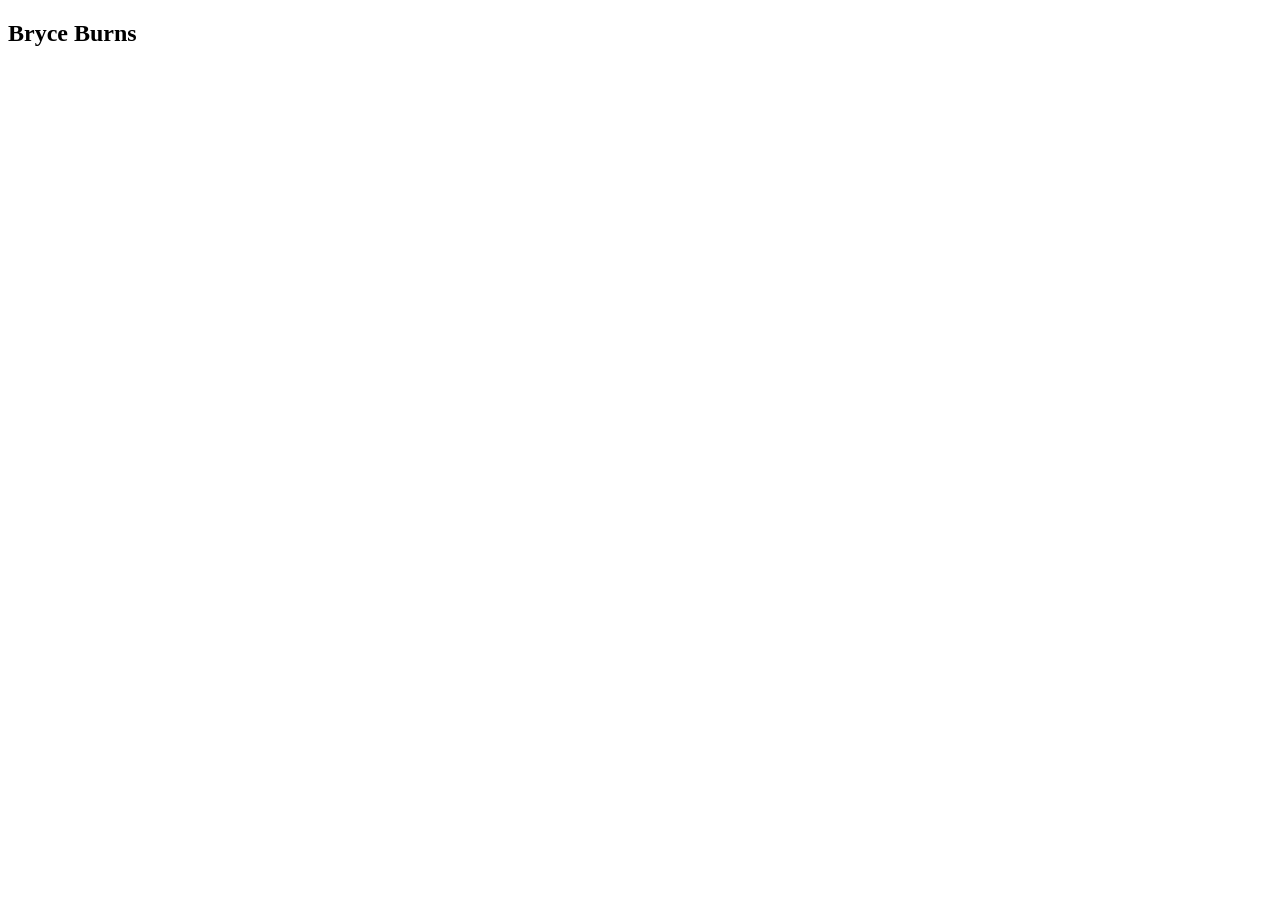
==== index.html @ 5e78cf61 "Initial commit" ====
<!doctype html>

<html lang="en">

<head>
  <meta charset="utf-8">

  <title>Personal Portfolio | Bryce Burns</title>
  <meta name="description" content="A personal portfolio for Bryce Burns">
  <meta name="author" content="Bryce Burns">
</head>

<body>
    <nav>
  <h1 id="homepage">Bryce Burns</h1>


  </nav>
</body>

</html>
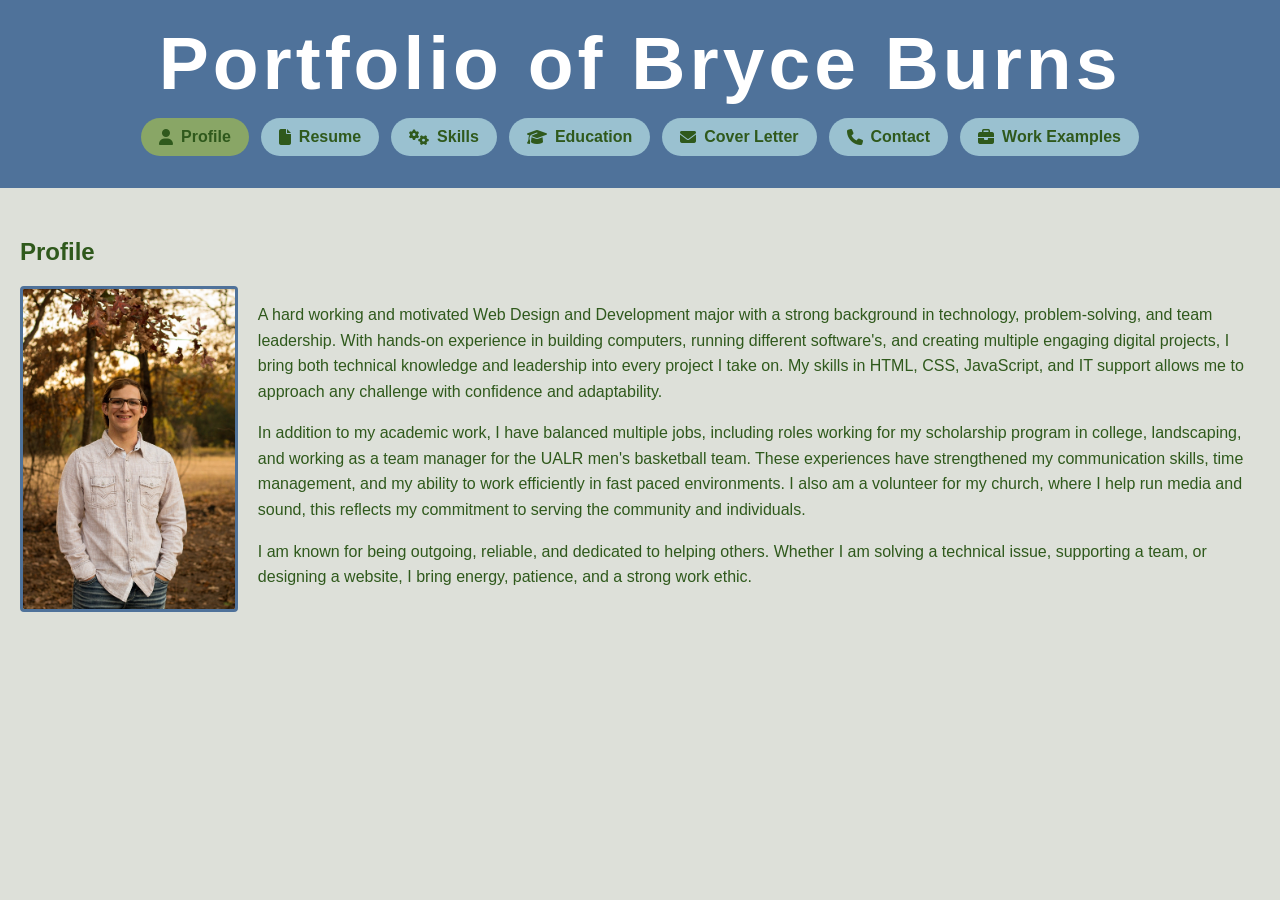
==== commit 5d703610: "push" ====
--- a/index.html
+++ b/index.html
@@ -1,21 +1,48 @@
-<!doctype html>
+<!DOCTYPE html>
+<html lang="en">
+<head>
+    <meta charset="UTF-8">
+    <meta name="viewport" content="width=device-width, initial-scale=1.0">
+    <title>Portfolio of Bryce Burns</title>
+    <link rel="stylesheet" href="assets/css/style.css">
+    <link rel="stylesheet" href="https://cdnjs.cloudflare.com/ajax/libs/font-awesome/6.5.0/css/all.min.css">
 
-<html lang="en">
+</head>
+<body>
 
-<head>
-  <meta charset="utf-8">
+<header>
+    <h1>Portfolio of Bryce Burns</h1>
 
-  <title>Personal Portfolio | Bryce Burns</title>
-  <meta name="description" content="A personal portfolio for Bryce Burns">
-  <meta name="author" content="Bryce Burns">
-</head>
+   <nav>
+    <ul>
+        <li class="active"><a href="index.html"><i class="fa-solid fa-user"></i> Profile</a></li>
+        <li><a href="resume.html"><i class="fa-solid fa-file"></i> Resume</a></li>
+        <li><a href="softskills.html"><i class="fa-solid fa-gears"></i> Skills</a></li>
+        <li><a href="education.html"><i class="fa-solid fa-graduation-cap"></i> Education</a></li>
+        <li><a href="coverletter.html"><i class="fa-solid fa-envelope"></i> Cover Letter</a></li>
+        <li><a href="contact.html"><i class="fa-solid fa-phone"></i> Contact</a></li>
+        <li><a href="#"><i class="fa-solid fa-briefcase"></i> Work Examples</a></li>
+    </ul>
+</nav>
 
-<body>
-    <nav>
-  <h1 id="homepage">Bryce Burns</h1>
+</header>
 
 
-  </nav>
+<section class="profile-section">
+    <h2>Profile</h2>
+
+    <div class="profile-container">
+        <img src="assets/imgs/headshot.JPEG" alt="Profile Photo" class="profile-photo">
+
+        <div class="profile-text">
+            <p>A hard working and motivated Web Design and Development major with a strong background in technology, problem-solving, and team leadership. With hands-on experience in building computers, running different software's, and creating multiple engaging digital projects, I bring both technical knowledge and leadership into every project I take on. My skills in HTML, CSS, JavaScript, and IT support allows me to approach any challenge with confidence and adaptability.</p>
+
+            <p>In addition to my academic work, I have balanced multiple jobs, including roles working for my scholarship program in college, landscaping, and working as a team manager for the UALR men's  basketball team. These experiences have strengthened my communication skills, time management, and my ability to work efficiently in fast paced environments. I also am a volunteer for my church, where I help run media and sound, this reflects my commitment to serving the community and individuals.</p>
+
+            <p>I am known for being outgoing, reliable, and dedicated to helping others. Whether I am solving a technical issue, supporting a team, or designing a website, I bring energy, patience, and a strong work ethic.</p>
+        </div>
+    </div>
+</section>
+
 </body>
-
-</html>+</html>
--- a/assets/css/style.css
+++ b/assets/css/style.css
@@ -0,0 +1,461 @@
+/* body styles */
+body {
+    font-family: Arial, sans-serif;
+    margin: 0;
+    padding: 0;
+    background: #DDE0D9;
+    color: #2F591C;
+}
+
+header {
+    background: #4F729A;
+    color: white;
+    padding: 20px;
+}
+
+header h1 {
+    margin: 0;
+    text-align: center;
+    font-size: 75px;
+    letter-spacing: 0.25rem;
+}
+
+/* styling for nav */
+nav {
+    width: 100%;
+    display: flex;
+    justify-content: center;
+    position: sticky;
+    top: 0;
+    z-index: 1000;
+    background: #4F729A;
+    padding: 12px 0;
+}
+
+nav ul {
+    list-style: none;
+    margin: 0;
+    padding: 0;
+    display: flex;
+    gap: 12px;
+}
+
+nav li {
+    border-radius: 30px;
+    background: #9AC1D0;
+    transition: 0.25s ease;
+}
+
+nav li.active {
+    background: #89A666;
+}
+
+nav a {
+    display: flex;
+    align-items: center;
+    gap: 8px;
+    padding: 10px 18px;
+    text-decoration: none;
+    color: #2F591C;
+    font-weight: 600;
+    transition: 0.25s ease;
+}
+
+nav li:hover {
+    background: #89A666;
+    transform: translateY(-2px);
+}
+
+/* icon animations */
+nav i {
+    transition: 0.25s ease;
+}
+
+nav li:hover i {
+    color: #2F591C;
+    transform: scale(1.25);
+}
+
+main {
+    background: #DDE0D9;
+}
+
+/* profile for front page css */
+.profile-section {
+    padding: 30px 20px;
+}
+
+.profile-container {
+    display: flex;
+    margin-top: 20px;
+    gap: 20px;
+}
+
+.profile-photo {
+    width: 220px;
+    height: 320px;
+    object-fit: cover;
+    border-radius: 4px;
+    border: 3px solid #4F729A;
+}
+
+.profile-text p {
+    line-height: 1.6;
+    margin-bottom: 15px;
+}
+
+
+/* resume styling */
+.resume-content {
+    width: 80%;
+    max-width: 900px;
+    margin: 40px auto;
+    padding-bottom: 50px;
+}
+
+.resume-box {
+    background: #DDE0D9;
+    border: 2px solid #4F729A;
+    border-radius: 12px;
+    padding: 25px 35px;
+    box-shadow: 0px 4px 10px rgba(0,0,0,0.1);
+    width: 80%;
+    margin: 0 auto;
+    padding-bottom: 20px;
+}
+
+.resume-box h2, .resume-box h3 {
+    color: #2F591C;
+    border-bottom: 2px solid #89A666;
+    padding-bottom: 7px;
+    margin-bottom: 15px;
+    display: flex;
+    align-items: center;
+    gap: 10px;
+}
+
+.resume-box h4 {
+    margin-top: 18px;
+    color: #4F729A;
+}
+
+.resume-box ul {
+    margin-left: 20px;
+    margin-bottom: 15px;
+}
+
+.contact-info p, .contact-info a {
+    font-size: 1rem;
+    color: #2F591C;
+}
+
+.contact-info a {
+    text-decoration: none;
+    font-weight: bold;
+}
+
+.contact-info a:hover {
+    text-decoration: underline;
+}
+
+.download-links {
+    width: 100%;
+    background: #DDE0D9;
+    padding: 30px 0;
+    margin-top: 40px;
+    text-align: center;
+    border-top: 3px solid #89A666;
+}
+
+.download-links h2 {
+    color: #2F591C;
+    font-size: 1.8rem;
+    margin-bottom: 10px;
+    display: flex;
+    align-items: center;
+    justify-content: center;
+    gap: 10px;
+    border-bottom: none !important;
+}
+
+.download-links p {
+    color: #4F729A;
+    margin-bottom: 20px;
+    font-size: 1.1rem;
+}
+
+.download-buttons {
+    display: flex;
+    justify-content: center;
+    gap: 25px;
+}
+
+.download-btn {
+    background: #4F729A;
+    color: white;
+    padding: 12px 25px;
+    display: inline-flex;
+    align-items: center;
+    gap: 10px;
+    border-radius: 10px;
+    font-size: 1.1rem;
+    font-weight: bold;
+    text-decoration: none;
+    transition: 0.3s;
+}
+
+.download-btn:hover {
+    background: #89A666;
+    transform: scale(1.06);
+}
+
+.download-btn i {
+    color: white;
+}
+
+
+/* cover letter styling */
+
+.cover-letter-container {
+    width: 70%;
+    margin: 40px auto;
+    background: #ffffffd8;
+    padding: 30px;
+    border-radius: 12px;
+    box-shadow: 0 4px 12px rgba(0,0,0,0.1);
+}
+
+.cover-letter-container h2 {
+    text-align: center;
+    margin-bottom: 25px;
+    color: #2F591C;
+}
+
+.cover-letter-list {
+    list-style: none;
+    padding-left: 0;
+}
+
+.cover-letter-list li {
+    margin-bottom: 12px;
+    font-size: 1.05rem;
+}
+
+.cover-letter-list i {
+    color: #4F729A;
+    margin-right: 10px;
+}
+
+
+/* skills page css */
+
+.skills-page {
+    width: 90%;
+    max-width: 1100px;
+    margin: 30px auto 60px;
+    font-size: 1rem;
+    line-height: 1.6;
+}
+
+.written-skills-section h2,
+.soft-skills-section h2 {
+    display: flex;
+    align-items: center;
+    gap: 8px;
+    font-size: 1.8rem;
+    color: #2F591C;
+    border-bottom: 2px solid #89A666;
+    padding-bottom: 6px;
+    margin-bottom: 15px;
+}
+
+.writing-sample h3,
+.soft-skills-section h3 {
+    font-size: 1.3rem;
+    color: #4F729A;
+    margin-top: 20px;
+    margin-bottom: 6px;
+}
+
+.written-skills-section {
+    margin-top: 20px;
+    margin-bottom: 40px;
+}
+
+.writing-sample {
+    margin-top: 20px;
+    padding-top: 10px;
+    padding-bottom: 25px;
+    border-bottom: 1px solid #9AC1D0;
+}
+
+.writing-sample:last-of-type {
+    border-bottom: none;
+}
+
+.writing-description {
+    font-style: italic;
+    color: #2F591C;
+    margin-bottom: 12px;
+}
+
+.writing-body {
+    margin-top: 10px;
+}
+
+.writing-body h4 {
+    font-size: 1.2rem;
+    color: #2F591C;
+    margin-bottom: 4px;
+}
+
+.writing-body h5 {
+    font-size: 1.05rem;
+    color: #4F729A;
+    margin-top: 16px;
+    margin-bottom: 4px;
+}
+
+.writing-body ul {
+    padding-left: 1.2rem;
+    margin-top: 6px;
+    margin-bottom: 12px;
+}
+
+.writing-body li {
+    margin-bottom: 4px;
+}
+
+.soft-skills-section {
+    margin-top: 40px;
+    padding-top: 10px;
+}
+
+.soft-skill-item {
+    margin-top: 18px;
+}
+
+.soft-skill-item p {
+    margin-bottom: 8px;
+}
+
+.soft-skill-link {
+    display: inline-flex;
+    align-items: center;
+    gap: 6px;
+    text-decoration: none;
+    color: #4F729A;
+    font-weight: 600;
+    border-bottom: 1px solid #4F729A;
+    padding-bottom: 2px;
+}
+
+.soft-skill-link:hover {
+    color: #2F591C;
+    border-color: #2F591C;
+}
+
+.written-skills-section i,
+.soft-skills-section i {
+    color: #4F729A;
+}
+
+/* education page styles */
+
+.education-page {
+    width: 90%;
+    max-width: 1000px;
+    margin: 30px auto 60px;
+    line-height: 1.6;
+}
+
+.education-section h2 {
+    display: flex;
+    align-items: center;
+    gap: 8px;
+    font-size: 1.8rem;
+    color: #2F591C;
+    border-bottom: 2px solid #89A666;
+    padding-bottom: 6px;
+    margin-bottom: 20px;
+}
+
+.education-entry {
+    margin-bottom: 30px;
+}
+
+.education-entry h3 {
+    font-size: 1.3rem;
+    color: #4F729A;
+    margin-bottom: 6px;
+}
+
+.education-entry p {
+    margin: 4px 0;
+}
+
+.education-entry ul {
+    padding-left: 1.2rem;
+    margin-top: 8px;
+}
+
+.education-entry li {
+    margin-bottom: 4px;
+}
+
+/* contact info page */
+
+.contact-page {
+    width: 90%;
+    max-width: 900px;
+    margin: 30px auto 60px;
+    line-height: 1.6;
+    background: #DDE0D9;
+}
+
+.contact-section h2 {
+    display: flex;
+    align-items: center;
+    gap: 8px;
+    font-size: 1.8rem;
+    color: #2F591C;
+    border-bottom: 2px solid #89A666;
+    padding-bottom: 6px;
+    margin-bottom: 15px;
+}
+
+.contact-section i {
+    color: #4F729A;
+}
+
+.contact-intro {
+    margin-bottom: 20px;
+}
+
+.contact-items {
+    display: flex;
+    flex-direction: column;
+    gap: 12px;
+}
+
+.contact-row {
+    display: flex;
+    gap: 12px;
+    align-items: flex-start;
+}
+
+.contact-row i {
+    margin-top: 3px;
+}
+
+.contact-row a {
+    color: #4F729A;
+    text-decoration: none;
+    font-weight: 600;
+}
+
+.contact-row a:hover {
+    color: #2F591C;
+    text-decoration: underline;
+}
+
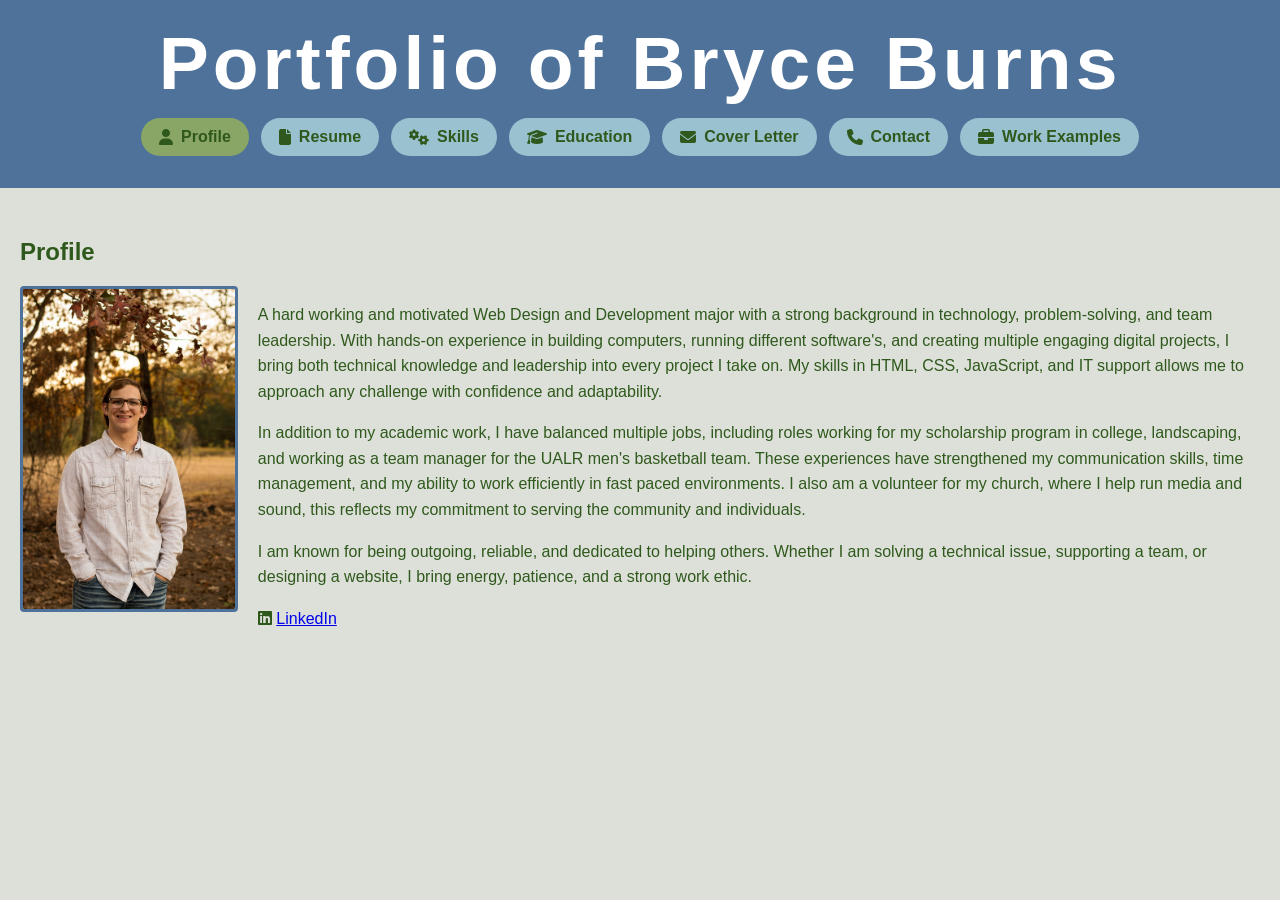
==== commit 424a7b8d: "addition" ====
--- a/index.html
+++ b/index.html
@@ -12,8 +12,7 @@
 
 <header>
     <h1>Portfolio of Bryce Burns</h1>
-
-   <nav>
+<nav>
     <ul>
         <li class="active"><a href="index.html"><i class="fa-solid fa-user"></i> Profile</a></li>
         <li><a href="resume.html"><i class="fa-solid fa-file"></i> Resume</a></li>
@@ -21,10 +20,16 @@
         <li><a href="education.html"><i class="fa-solid fa-graduation-cap"></i> Education</a></li>
         <li><a href="coverletter.html"><i class="fa-solid fa-envelope"></i> Cover Letter</a></li>
         <li><a href="contact.html"><i class="fa-solid fa-phone"></i> Contact</a></li>
-        <li><a href="#"><i class="fa-solid fa-briefcase"></i> Work Examples</a></li>
+        <li class="dropdown">
+            <a href="#"><i class="fa-solid fa-briefcase"></i> Work Examples</a>
+            <ul class="dropdown-menu">
+                <li><a href="web-examples.html"><i class="fa-solid fa-display"></i> Web Examples</a></li>
+                <li><a href="programming-examples.html"><i class="fa-solid fa-code"></i> Programming Examples</a></li>
+                <li><a href="database-examples.html"><i class="fa-solid fa-database"></i> Database Examples</a></li>
+            </ul>
+        </li>
     </ul>
 </nav>
-
 </header>
 
 
@@ -40,6 +45,8 @@
             <p>In addition to my academic work, I have balanced multiple jobs, including roles working for my scholarship program in college, landscaping, and working as a team manager for the UALR men's  basketball team. These experiences have strengthened my communication skills, time management, and my ability to work efficiently in fast paced environments. I also am a volunteer for my church, where I help run media and sound, this reflects my commitment to serving the community and individuals.</p>
 
             <p>I am known for being outgoing, reliable, and dedicated to helping others. Whether I am solving a technical issue, supporting a team, or designing a website, I bring energy, patience, and a strong work ethic.</p>
+
+            <p><i class="fa-brands fa-linkedin"></i> <a href="https://www.linkedin.com/in/bryce-burns/" target="_blank">LinkedIn</a></p>
         </div>
     </div>
 </section>
--- a/assets/css/style.css
+++ b/assets/css/style.css
@@ -74,6 +74,63 @@
 nav li:hover i {
     color: #2F591C;
     transform: scale(1.25);
+}
+
+/* nav drop dropdown css */
+
+nav li.dropdown {
+    position: relative;
+}
+
+nav .dropdown-menu {
+    display: none;
+    position: absolute;
+    top: 100%;
+    left: 0;
+    padding: 0;
+    margin: 0;
+    list-style: none;
+    z-index: 2000;
+}
+
+nav li.dropdown:hover > .dropdown-menu,
+nav .dropdown-menu:hover {
+    display: block;
+}
+
+nav .dropdown-menu li {
+    background: #9AC1D0;
+    border-radius: 10px;
+    margin: 5px 0;
+    width: 210px;
+    padding: 0;
+    overflow: hidden;
+    transition: 0.25s ease;
+}
+
+nav .dropdown-menu a {
+    display: flex;
+    align-items: center;
+    gap: 10px;
+    width: 100%;
+    padding: 12px 16px;
+    font-weight: 600;
+    color: #2F591C;
+    text-decoration: none;
+}
+
+nav .dropdown-menu li:hover {
+    background: #89A666;
+    transform: translateX(3px);
+}
+
+nav .dropdown-menu i {
+    transition: 0.25s ease;
+}
+
+nav .dropdown-menu li:hover i {
+    transform: scale(1.2);
+    color: #2F591C;
 }
 
 main {
@@ -459,3 +516,64 @@
     text-decoration: underline;
 }
 
+/* css for web examples */
+
+.web-examples-page {
+    width: 90%;
+    max-width: 1100px;
+    margin: 30px auto 60px;
+    line-height: 1.6;
+    background: #DDE0D9;
+}
+
+.projects-section h2 {
+    display: flex;
+    align-items: center;
+    gap: 8px;
+    font-size: 1.8rem;
+    color: #2F591C;
+    border-bottom: 2px solid #89A666;
+    padding-bottom: 6px;
+    margin-bottom: 20px;
+}
+
+.project-row {
+    margin-bottom: 40px;
+}
+
+.project-row h3 {
+    font-size: 2rem;
+    color: #2F591C;
+    margin-bottom: 10px;
+}
+
+.project-content {
+    display: flex;
+    gap: 20px;
+    align-items: flex-start;
+}
+
+.project-image {
+    width: 300px;
+    height: 200px;
+    object-fit: cover;
+    border-radius: 4px;
+    border: 3px solid #4F729A;
+    background: #fff;
+}
+
+.project-content p {
+    flex: 1;
+    color: #2F591C;
+}
+
+@media (max-width: 768px) {
+    .project-content {
+        flex-direction: column;
+    }
+
+    .project-image {
+        width: 100%;
+        height: auto;
+    }
+}
